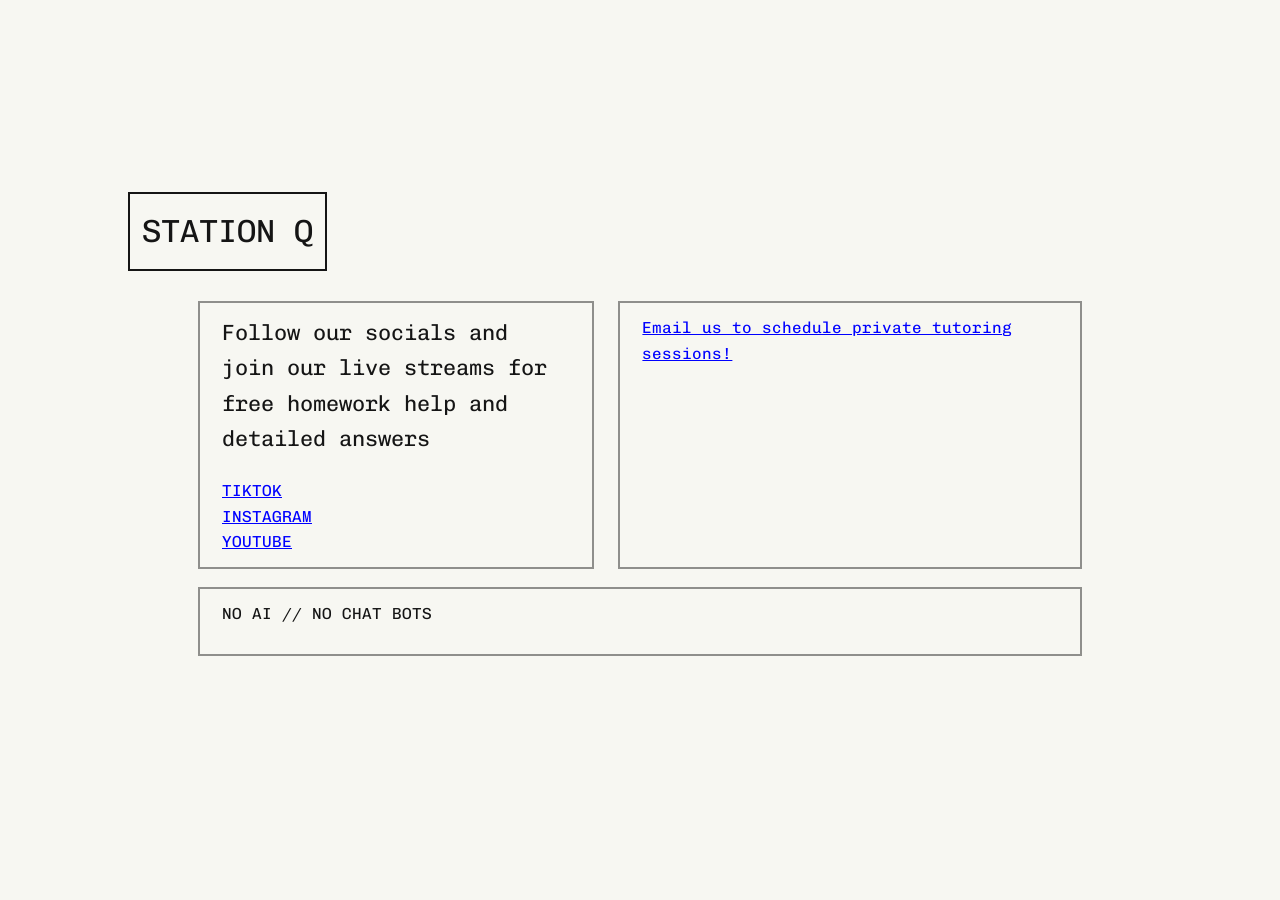
==== index.html @ 9c4bce29 "updated with socials links and email link to admin email!!!" ====
<!DOCTYPE html>
<html>

<head>

    <!-- ======================== MONO FONTS ========================
            CHIVO MONO 
            DM MONO 
            JET BRAINS MONO 
============================================================-->

    <link rel="preconnect" href="https://fonts.googleapis.com">
    <link rel="preconnect" href="https://fonts.gstatic.com" crossorigin>
    <link
        href="https://fonts.googleapis.com/css2?family=Chivo+Mono:ital,wght@0,100..900;1,100..900&family=DM+Mono:ital,wght@0,300;0,400;0,500;1,300;1,400;1,500&family=JetBrains+Mono:ital,wght@0,100..800;1,100..800&display=swap"
        rel="stylesheet">

    <link rel="stylesheet" href="home.css">

    <title>Station Q</title>
</head>

<body>

    <header class="site-header">
        <div class="header-inner">

            <a class="site-name" href="index.html">
                STATION Q
            </a>

            <!-- <p class="eyebrow">Independent Tutoring</p> -->

        </div>
    </header>



    <!--     <header class="site-header">
        <div class="header-inner">

            <a class="site-name" href="index.html">
                <em>Station</em> (noun)
            </a>

        <p class="eyebrow">
            a place that is established to deliver a community service
        </p>

        </div>
    </header>

    <header class="site-header">
        <div class="header-inner">

            <a class="site-name" href="index.html">
                Q or <em>question</em> (noun)
            </a>

        <p class="eyebrow">
            a sentence, phrase, or gesture that asks for information, a reply, or a response
        </p>

        </div>
    </header> -->

    <main>
        <div class="theentrance">
            <div class="doubledoors">
                <div class="door socialslink">

                    <p class="hero-text">
                        Follow our socials and join our live streams for free homework help and detailed answers
                    </p>
                    <div class="knobs">
                        <div class="knob">
                            <a href="https://tiktok.com/@thestation_q" target="_blank" rel="noopener noreferrer">TIKTOK
                            </a>
                        </div>
                        <div>
                            <a href="https://www.instagram.com/thestation_q?srtk=dzAxcmJuenQ0dHU4&utm_source=qr"
                                target="_blank" rel="noopener noreferrer">INSTAGRAM
                            </a>
                        </div>
                        <div>
                            <a href="https://youtube.com/@thestation-q?si=sesm2H39GRE894oc" target="_blank"
                                rel="noopener noreferrer">YOUTUBE
                            </a>
                        </div>
                    </div>
                </div>

                <div class=" door sessioncontact">
                    <div class="knobs">
                        <div class="knob">
                            <a href="mailto:admin@station-q.com.com">Email us to schedule private tutoring sessions!</a>
                        </div>
                    </div>
                </div>
            </div>
            <div class="door nochatbots">
                <p class="</div>hero-text">
                    NO AI // NO CHAT BOTS
                </p>
            </div>
        </div>
        <!--         <section class="hero">
            <div class="page-width">


                <p class="hero-text">
2 tutors to the <em>res-Q</em> or <em>rescue</em>
                </p>

                <div class="hero-links">
                    <a class="button" href="tutoring.html">
                        Tutoring Information
                    </a>

                    <a class="text-link" href="questions.html">
                        Ask a Question →
                    </a>
                </div>

            </div>
        </section>

            <nav class="site-nav">
                <a href="index.html">Home</a>
                <a href="about.html">About</a>
                <a href="tutoring.html">Tutoring</a>
                <a href="questions.html">Questions</a>
                <a href="contact.html">Contact</a>
            </nav>

        <section class="intro">
            <div class="page-width">

                <h2>How I can help</h2>

                <div class="card-grid">

                    <article class="card">
                        <span class="card-number">01</span>
                        <h3>Private Tutoring</h3>
                        <p>
                            One-on-one sessions focused on the individual
                            student's questions, coursework, and learning needs.
                        </p>
                    </article>

                    <article class="card">
                        <span class="card-number">02</span>
                        <h3>Study Sessions</h3>
                        <p>
                            A comfortable place for students to work through
                            homework, classwork, and independent study.
                        </p>
                    </article>

                    <article class="card">
                        <span class="card-number">03</span>
                        <h3>Ask a Question</h3>
                        <p>
                            Submit a question and receive a detailed explanation
                            through text, audio, video, or another useful format.
                        </p>
                    </article>

                </div>

            </div>
        </section>


        <section class="color-section">
            <div class="page-width">

                <h2>Learning doesn't have to feel intimidating.</h2>

                <p>
                    The goal is to give students somewhere they can ask
                    questions, work through difficult material, and get
                    explanations that actually make sense to them.
                </p>

            </div>
        </section>


        <section class="contact-section">
            <div class="page-width">

                <p class="eyebrow">Have a question?</p>

                <h2>Get in touch.</h2>

                <p>
                    Interested in tutoring, study sessions, or submitting
                    a question?
                </p>

                <a class="button" href="contact.html">Contact Me</a>

            </div>
        </section> -->

    </main>


    <!--     <footer class="site-footer">
        <div class="page-width footer-inner">

            <p>© 2026 Your Tutoring Service</p>

            <nav>
                <a href="about.html">About</a>
                <a href="contact.html">Contact</a>
            </nav>

        </div>
    </footer> -->

</body>

</html>
---- home.css ----
/* -------------------------
   COLORS
------------------------- */

:root {
    --blue: #184eff;
    --orange: #ff0000;
    --yellow: #ffd400;

    --black: #151515;
    --white: #ffffff;
    --off-white: #f7f7f2;
    --gray: #666666;

    --border: #d8d8d2;

    --dark-green: #0A432F;
    --med-green: #229149;
    --light-green: #53C659;
    --pale-green: #B3D7A7;
    --dark-plum: #430A1E;
    --med-pink: #91226A;
    --light-pink: #C653C0;
    --pale-pink: #CBA7D7;
    --muddy-green: #3B430A;
    --muddy-ochre: #917E22;
    --peach: #C69053;
    --pale-peach: #D7B2A7;


}


/* -------------------------
   RESET
------------------------- */

* {
    box-sizing: border-box;
}

html {
    scroll-behavior: smooth;
}

body {
    margin: 0;

    font-family: "Chivo Mono";

    color: var(--black);
    background: var(--off-white);

    line-height: 1.6;
}

a {
    color: inherit;
    text-decoration: none;
}

p {
    margin-top: 0;
}

h1,
h2,
h3 {
    line-height: 1.1;
}


/* -------------------------
   GENERAL LAYOUT
------------------------- */

.page-width {
    width: min(1100px, 90%);
    margin: 0 auto;
}


/* -------------------------
   HEADER
------------------------- */

.site-header {
    background: var(--off-white);
    border: 2px solid var(--black);
    margin-top: 12em;
    margin-left: 8em;
    width: max-content;
    padding: 12px;
}

.header-inner {
    /* width: min(1100px, 90%); */
    margin: 0 auto;

    min-height: 40px;

    align-items: center;
    justify-content: space-between;

    gap: 30px;
}

.header-inner .eyebrow {
    margin-top: 12px;
    margin-bottom: 12px;
}

.site-name {
    font-size: 32px;
}

.site-nav {
    /* width: min(1100px, 90%); */
    margin: 0 auto;

    min-height: 80px;

    display: flex;
    align-items: center;
    justify-content: space-between;
    gap: 25px;
}

.site-nav a {
    border-bottom: 2px solid transparent;
}

.site-nav a:hover {
    border-color: var(--blue);
}


/* -------------------------
   HERO
------------------------- */

.theentrance {
    width: fit-content;
    padding: 18px;
    margin: 12px 180px;
    display: flex;
    flex-direction: column;
    gap: 18px;
}

.doubledoors {
    display: flex;
    gap: 24px;
}

.door {
    border: 2px solid rgba(0, 0, 0, 0.425);
    padding: 12px 22px;
}

.socialslink {
    width: 50%;
}

.knobs {
    display: flex;
    flex-direction: column;
}

.knobs a {
    text-decoration: underline;
    color: blue;
}

.hero {
    padding: 100px 0 120px;
}

.eyebrow {
    color: #000000;

    font-size: 18px;

    letter-spacing: 0.12em;
    text-transform: uppercase;

    margin-bottom: 20px;
}

.hero h1 {
    max-width: 850px;

    margin: 0 0 30px;

    font-size: clamp(3rem, 8vw, 6.5rem);
    font-weight: 700;

    letter-spacing: -0.05em;
}

.hero-text {
    font-size: 22px;
}

.hero-links {
    display: flex;
    align-items: center;
    flex-wrap: wrap;

    gap: 25px;

    margin-top: 40px;
}


/* -------------------------
   BUTTONS
------------------------- */

.button {
    display: inline-block;

    padding: 12px 20px;

    background: var(--blue);
    color: var(--white);

    border: 2px solid var(--blue);

    font-weight: 600;
}

.button:hover {
    background: var(--black);
    border-color: var(--black);
}

.text-link {
    font-weight: 600;
}

.text-link:hover {
    color: var(--blue);
}


/* -------------------------
   INTRO / SERVICES
------------------------- */

.intro {
    padding: 80px 0;

    border-top: 2px solid var(--black);
}

.intro h2,
.contact-section h2 {
    font-size: clamp(2rem, 5vw, 3.5rem);

    margin: 0 0 45px;
}

.card-grid {
    display: grid;

    grid-template-columns:
        repeat(3, 1fr);

    gap: 20px;
}

.card {
    min-height: 280px;

    padding: 25px;

    background: var(--white);

    border: 2px solid var(--black);
}

.card-number {
    display: block;

    color: var(--orange);

    font-size: 0.8rem;
    font-weight: 700;

    margin-bottom: 60px;
}

.card h3 {
    font-size: 1.5rem;
    margin-bottom: 15px;
}

.card p {
    color: var(--gray);
}


/* -------------------------
   COLOR SECTION
------------------------- */

.color-section {
    padding: 100px 0;

    background: var(--yellow);
    color: var(--black);

    border-top: 2px solid var(--black);
    border-bottom: 2px solid var(--black);
}

.color-section h2 {
    max-width: 750px;

    margin: 0 0 25px;

    font-size: clamp(2.5rem, 6vw, 5rem);
}

.color-section p {
    max-width: 650px;

    font-size: 1.15rem;
}


/* -------------------------
   CONTACT
------------------------- */

.contact-section {
    padding: 100px 0;
}

.contact-section p:not(.eyebrow) {
    max-width: 550px;
    color: var(--gray);

    margin-bottom: 30px;
}


/* -------------------------
   FOOTER
------------------------- */

.site-footer {
    padding: 35px 0;

    background: var(--black);
    color: var(--white);
}

.footer-inner {
    display: flex;
    align-items: center;
    justify-content: space-between;

    gap: 20px;
}

.footer-inner p {
    margin: 0;
}

.footer-inner nav {
    display: flex;
    gap: 20px;
}

.footer-inner a:hover {
    color: var(--yellow);
}


/* -------------------------
   MOBILE
------------------------- */

@media (max-width: 750px) {

    .header-inner {
        padding: 20px 0;

        align-items: flex-start;
        flex-direction: column;
    }

    .site-nav {
        flex-wrap: wrap;
        gap: 10px 20px;
    }

    .hero {
        padding: 70px 0;
    }

    .card-grid {
        grid-template-columns: 1fr;
    }

    .card {
        min-height: auto;
    }

    .card-number {
        margin-bottom: 35px;
    }

    .footer-inner {
        align-items: flex-start;
        flex-direction: column;
    }

}
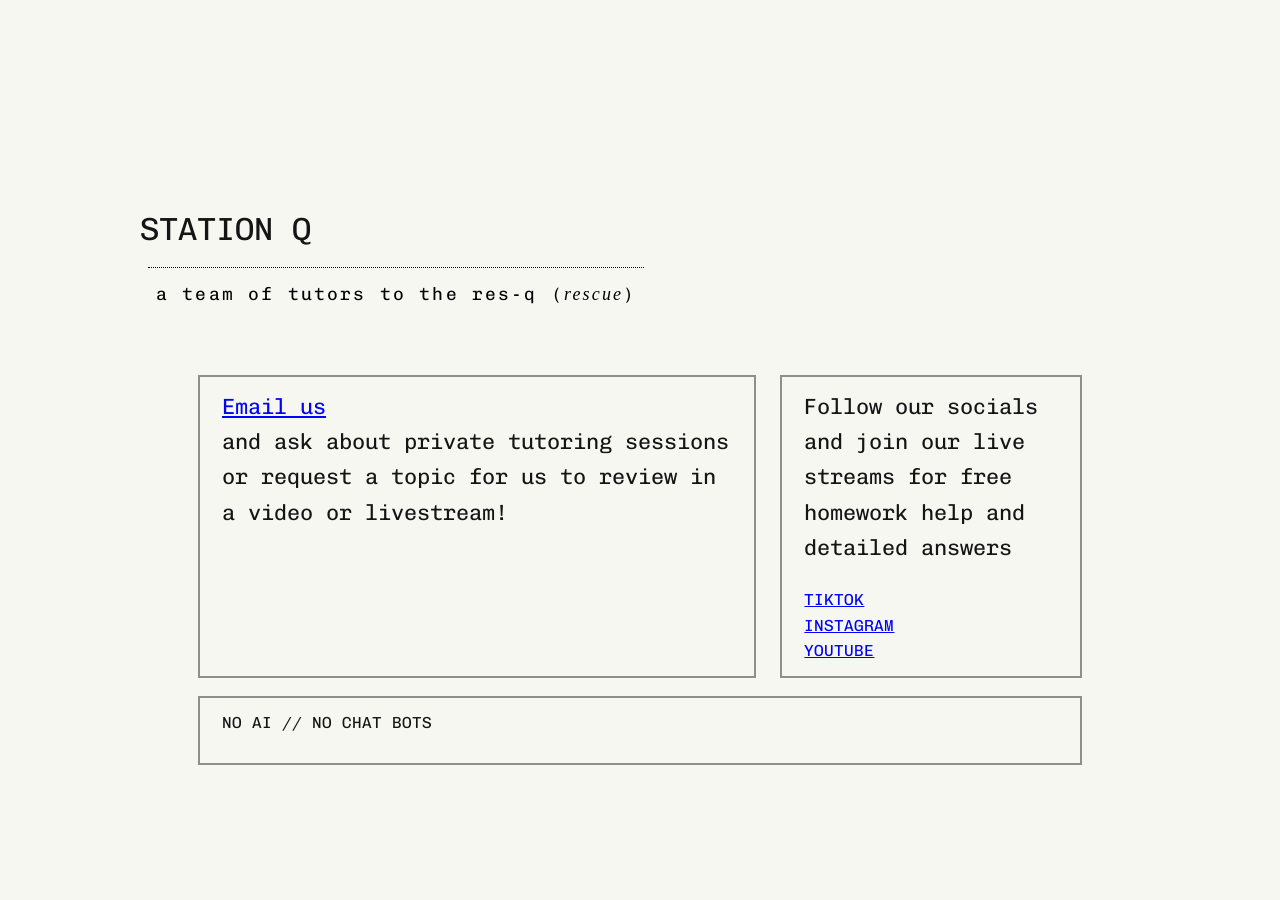
==== commit 079e6fdb: "updated styling and format stuff! and added two tutors to the resq line hehehehe" ====
--- a/index.html
+++ b/index.html
@@ -28,10 +28,8 @@
             <a class="site-name" href="index.html">
                 STATION Q
             </a>
-
-            <!-- <p class="eyebrow">Independent Tutoring</p> -->
-
-        </div>
+        </div>
+        <p class="eyebrow">a team of tutors to the res-q (<em>rescue</em>)</p>
     </header>
 
 
@@ -67,6 +65,20 @@
     <main>
         <div class="theentrance">
             <div class="doubledoors">
+                <div class=" door sessioncontact">
+                    <div class="knobs">
+                        
+                        <div class="knob">
+                            <p class="hero-text">
+                            <a href="mailto:admin@station-q.com.com">Email us</a>
+                            <br>
+                            and ask about private tutoring sessions
+                            <br>
+                            or request a topic for us to review in a video or livestream!
+                            </p>
+                        </div>
+                    </div>
+                </div>
                 <div class="door socialslink">
 
                     <p class="hero-text">
@@ -90,13 +102,7 @@
                     </div>
                 </div>
 
-                <div class=" door sessioncontact">
-                    <div class="knobs">
-                        <div class="knob">
-                            <a href="mailto:admin@station-q.com.com">Email us to schedule private tutoring sessions!</a>
-                        </div>
-                    </div>
-                </div>
+
             </div>
             <div class="door nochatbots">
                 <p class="</div>hero-text">
--- a/home.css
+++ b/home.css
@@ -86,7 +86,7 @@
 
 .site-header {
     background: var(--off-white);
-    border: 2px solid var(--black);
+    /* border: 2px solid var(--black); */
     margin-top: 12em;
     margin-left: 8em;
     width: max-content;
@@ -178,13 +178,13 @@
 
 .eyebrow {
     color: #000000;
-
+    border-top: dotted 1.5px #000000;
     font-size: 18px;
 
     letter-spacing: 0.12em;
-    text-transform: uppercase;
-
-    margin-bottom: 20px;
+
+    margin: 12px 8px;
+    padding: 12px 8px;
 }
 
 .hero h1 {
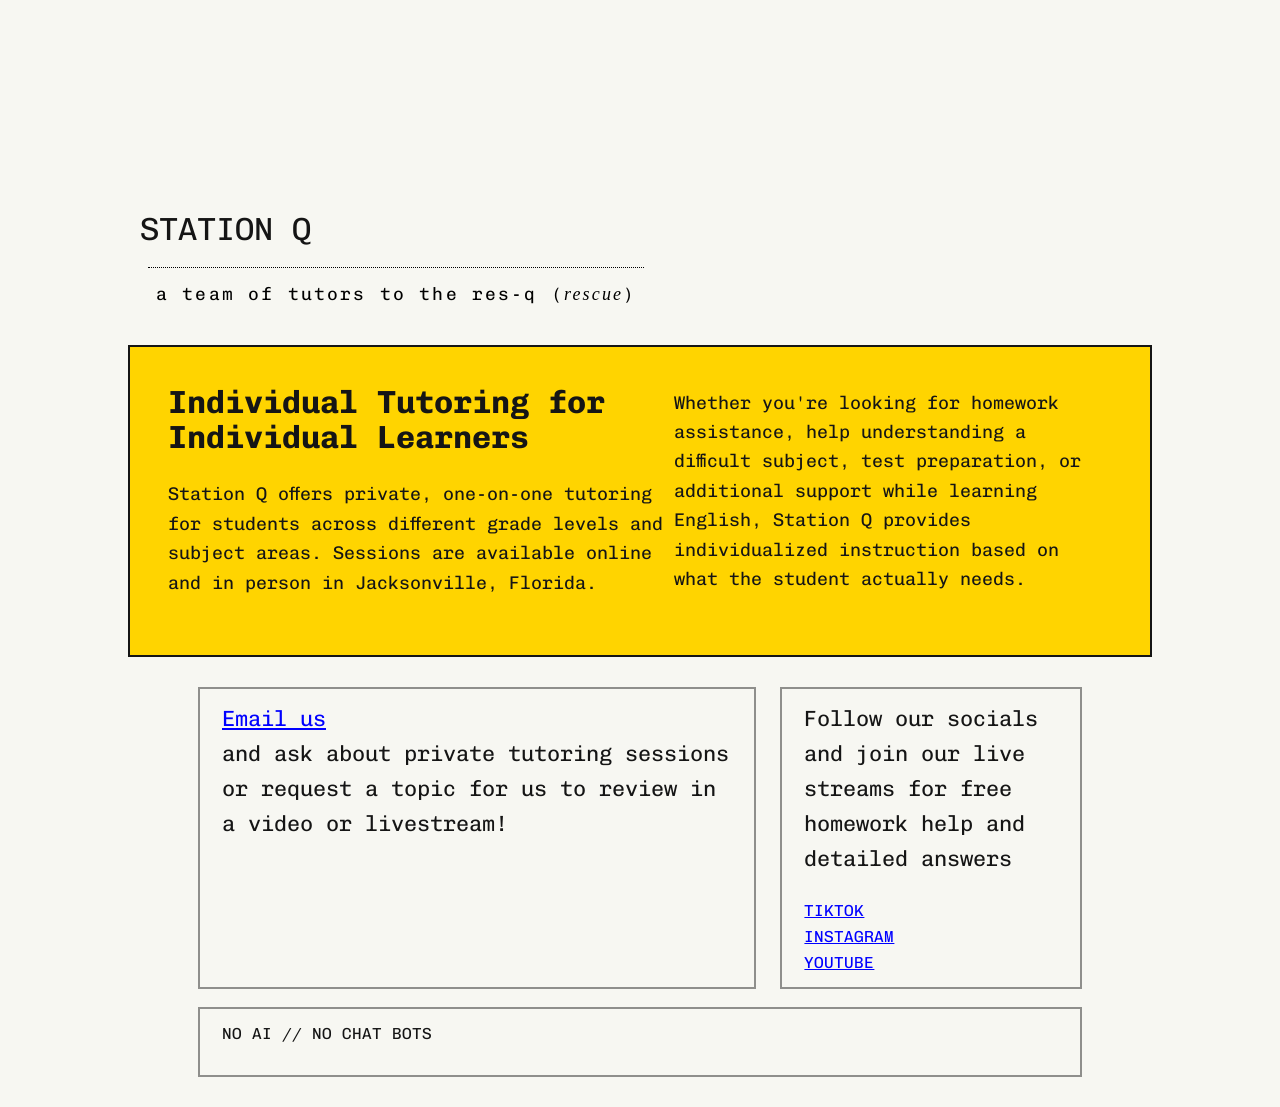
==== commit 292d8571: "added a bit more contextual info blurbs for now..." ====
--- a/index.html
+++ b/index.html
@@ -34,33 +34,27 @@
 
 
 
-    <!--     <header class="site-header">
-        <div class="header-inner">
-
-            <a class="site-name" href="index.html">
-                <em>Station</em> (noun)
-            </a>
-
-        <p class="eyebrow">
-            a place that is established to deliver a community service
-        </p>
-
-        </div>
-    </header>
-
-    <header class="site-header">
-        <div class="header-inner">
-
-            <a class="site-name" href="index.html">
-                Q or <em>question</em> (noun)
-            </a>
-
-        <p class="eyebrow">
-            a sentence, phrase, or gesture that asks for information, a reply, or a response
-        </p>
-
-        </div>
-    </header> -->
+<section class="color-section">
+    <div class="left">
+    <h2>Individual Tutoring for Individual Learners</h2>
+
+    <p>
+        Station Q offers private, one-on-one tutoring for students
+        across different grade levels and subject areas.
+        Sessions are available online and in person in Jacksonville,
+        Florida.
+    </p>
+</div>
+<div class="right">
+    <p>
+        Whether you're looking for homework assistance, help
+        understanding a difficult subject, test preparation,
+        or additional support while learning English,
+        Station Q provides individualized instruction based
+        on what the student actually needs.
+    </p>
+</div>  
+</section>
 
     <main>
         <div class="theentrance">
@@ -70,7 +64,7 @@
                         
                         <div class="knob">
                             <p class="hero-text">
-                            <a href="mailto:admin@station-q.com.com">Email us</a>
+                            <a href="mailto:admin@station-q.com">Email us</a>
                             <br>
                             and ask about private tutoring sessions
                             <br>
@@ -179,19 +173,8 @@
         </section>
 
 
-        <section class="color-section">
-            <div class="page-width">
-
-                <h2>Learning doesn't have to feel intimidating.</h2>
-
-                <p>
-                    The goal is to give students somewhere they can ask
-                    questions, work through difficult material, and get
-                    explanations that actually make sense to them.
-                </p>
-
-            </div>
-        </section>
+        
+
 
 
         <section class="contact-section">
--- a/home.css
+++ b/home.css
@@ -306,13 +306,19 @@
 ------------------------- */
 
 .color-section {
-    padding: 100px 0;
+    padding: 38px;
+    max-width: 80%;
+    margin:auto;
+    display: flex;
 
     background: var(--yellow);
     color: var(--black);
 
-    border-top: 2px solid var(--black);
-    border-bottom: 2px solid var(--black);
+    border: 2px solid var(--black);
+}
+
+.color-section .right {
+    margin:auto;
 }
 
 .color-section h2 {
@@ -320,7 +326,7 @@
 
     margin: 0 0 25px;
 
-    font-size: clamp(2.5rem, 6vw, 5rem);
+    font-size: 32px;
 }
 
 .color-section p {
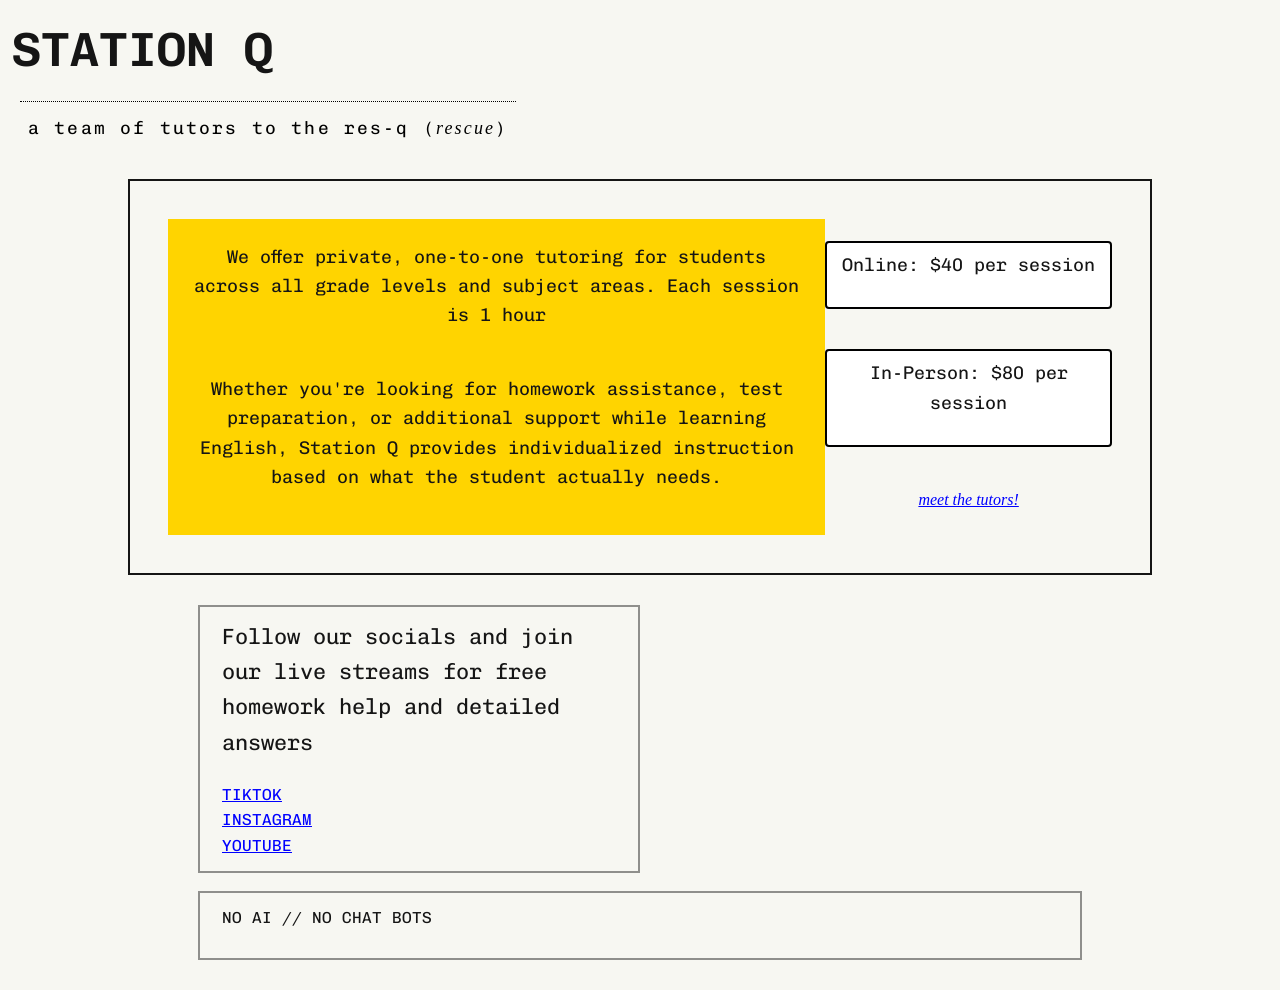
==== commit 2ab0cccc: "Added a meet the tutors page and linked it to the main page also updated main page with prices  adde" ====
--- a/index.html
+++ b/index.html
@@ -36,30 +36,37 @@
 
 <section class="color-section">
     <div class="left">
-    <h2>Individual Tutoring for Individual Learners</h2>
-
     <p>
-        Station Q offers private, one-on-one tutoring for students
-        across different grade levels and subject areas.
-        Sessions are available online and in person in Jacksonville,
-        Florida.
-    </p>
-</div>
-<div class="right">
+        We offer private, one-to-one tutoring for students
+        across all grade levels and subject areas.
+        Each session is 1 hour</p>
+        <br>
     <p>
-        Whether you're looking for homework assistance, help
-        understanding a difficult subject, test preparation,
+        Whether you're looking for homework assistance, test preparation,
         or additional support while learning English,
         Station Q provides individualized instruction based
         on what the student actually needs.
     </p>
+
+    
+</div>
+<div class="right">
+    <div class="online-tutoring price">
+        <p>Online: $40 per session</p>
+    </div>
+    <div class="in-person-tutoring price">
+        <p>In-Person: $80 per session</p>
+    </div>
+    <div class="meet-the-tutors-link">
+        <a href="/meet-the-tutors.html" target="_blank"><em>meet the tutors!</em></a>
+    </div>
 </div>  
 </section>
 
     <main>
         <div class="theentrance">
             <div class="doubledoors">
-                <div class=" door sessioncontact">
+<!--                 <div class=" door sessioncontact">
                     <div class="knobs">
                         
                         <div class="knob">
@@ -72,7 +79,7 @@
                             </p>
                         </div>
                     </div>
-                </div>
+                </div> -->
                 <div class="door socialslink">
 
                     <p class="hero-text">
--- a/home.css
+++ b/home.css
@@ -87,8 +87,6 @@
 .site-header {
     background: var(--off-white);
     /* border: 2px solid var(--black); */
-    margin-top: 12em;
-    margin-left: 8em;
     width: max-content;
     padding: 12px;
 }
@@ -111,7 +109,8 @@
 }
 
 .site-name {
-    font-size: 32px;
+    font-size: 48px;
+    font-weight: 600;
 }
 
 .site-nav {
@@ -310,15 +309,25 @@
     max-width: 80%;
     margin:auto;
     display: flex;
-
+    text-align: center;
+
+    color: var(--black);
+
+    border: 2px solid var(--black);
+}
+
+
+
+.color-section .left {
     background: var(--yellow);
-    color: var(--black);
-
-    border: 2px solid var(--black);
+    padding: 24px;
 }
 
 .color-section .right {
     margin:auto;
+    display: grid;
+    align-items: center;
+    gap: 40px;
 }
 
 .color-section h2 {
@@ -333,6 +342,24 @@
     max-width: 650px;
 
     font-size: 1.15rem;
+}
+
+.color-section a {
+    border-bottom: 2px solid transparent;
+    text-decoration: underline;
+    color: blue;
+}
+
+.color-section a:hover {
+    border-color: var(--blue);
+}
+
+.price {
+    background: white;
+    border: solid 2px #000000;
+    padding: 8px;
+    border-radius: 4px;
+
 }
 
 
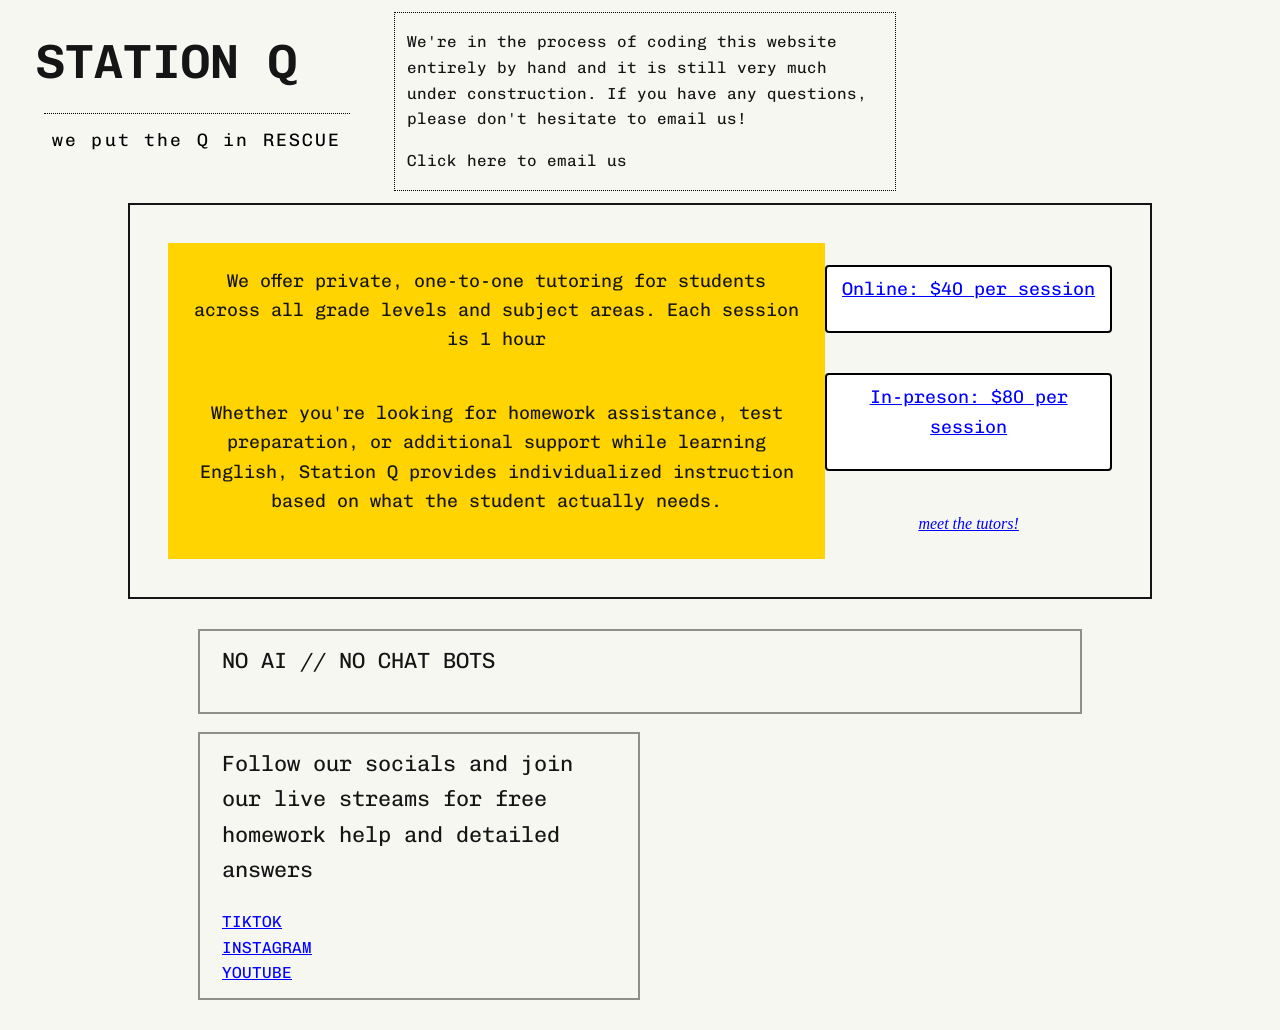
==== commit b76adfa0: "made the price buttons links to open up an email to admin email added more to my (caitlynn) bio  add" ====
--- a/index.html
+++ b/index.html
@@ -28,45 +28,64 @@
             <a class="site-name" href="index.html">
                 STATION Q
             </a>
-        </div>
-        <p class="eyebrow">a team of tutors to the res-q (<em>rescue</em>)</p>
+        <p class="eyebrow">we put the Q in RESCUE</p>
+        </div>
+        <div class="header-disclaim">
+            <p class="disclaim">We're in the process of coding this website entirely by hand and it is still
+                very much under construction. If you have any questions, please don't hesitate to email us!
+            </p>
+            <a href="mailto:admin@station-q.com">Click here to email us</a>
+        </div>
     </header>
 
 
 
-<section class="color-section">
-    <div class="left">
-    <p>
-        We offer private, one-to-one tutoring for students
-        across all grade levels and subject areas.
-        Each session is 1 hour</p>
-        <br>
-    <p>
-        Whether you're looking for homework assistance, test preparation,
-        or additional support while learning English,
-        Station Q provides individualized instruction based
-        on what the student actually needs.
-    </p>
-
-    
-</div>
-<div class="right">
-    <div class="online-tutoring price">
-        <p>Online: $40 per session</p>
-    </div>
-    <div class="in-person-tutoring price">
-        <p>In-Person: $80 per session</p>
-    </div>
-    <div class="meet-the-tutors-link">
-        <a href="/meet-the-tutors.html" target="_blank"><em>meet the tutors!</em></a>
-    </div>
-</div>  
-</section>
+    <section class="color-section">
+        <div class="left">
+            <p>
+                We offer private, one-to-one tutoring for students
+                across all grade levels and subject areas.
+                Each session is 1 hour</p>
+            <br>
+            <p>
+                Whether you're looking for homework assistance, test preparation,
+                or additional support while learning English,
+                Station Q provides individualized instruction based
+                on what the student actually needs.
+            </p>
+
+
+        </div>
+        <div class="right">
+            <div class="online-tutoring price">
+                <a href="mailto:admin@station-q.com" target="_blank">
+                    <p>Online: $40 per session</p>
+                </a>
+            </div>
+            <div class="in-person-tutoring price">
+                <a href="mailto:admin@station-q.com" target="_blank">
+                    <p>In-preson: $80 per session</p>
+                </a>
+            </div>
+            <div class="meet-the-tutors-link">
+                <a href="/meet-the-tutors.html" target="_blank"><em>meet the tutors!</em></a>
+            </div>
+        </div>
+
+    </section>
+
 
     <main>
+
+
         <div class="theentrance">
+            <div class="door nochatbots">
+                <p class="hero-text">
+                    NO AI // NO CHAT BOTS
+                </p>
+            </div>
             <div class="doubledoors">
-<!--                 <div class=" door sessioncontact">
+                <!--                 <div class=" door sessioncontact">
                     <div class="knobs">
                         
                         <div class="knob">
@@ -105,11 +124,7 @@
 
 
             </div>
-            <div class="door nochatbots">
-                <p class="</div>hero-text">
-                    NO AI // NO CHAT BOTS
-                </p>
-            </div>
+
         </div>
         <!--         <section class="hero">
             <div class="page-width">
--- a/home.css
+++ b/home.css
@@ -86,14 +86,23 @@
 
 .site-header {
     background: var(--off-white);
-    /* border: 2px solid var(--black); */
-    width: max-content;
+    display: flex;
+    gap: 12px;
     padding: 12px;
+}
+
+.header-disclaim {
+    max-width: 40%;
+    border: dotted 1px #000000;
+    padding: 12px;
+    display: flex;
+    flex-direction: column;
+    justify-content: center;
 }
 
 .header-inner {
     /* width: min(1100px, 90%); */
-    margin: 0 auto;
+    margin: 12px 24px;
 
     min-height: 40px;
 
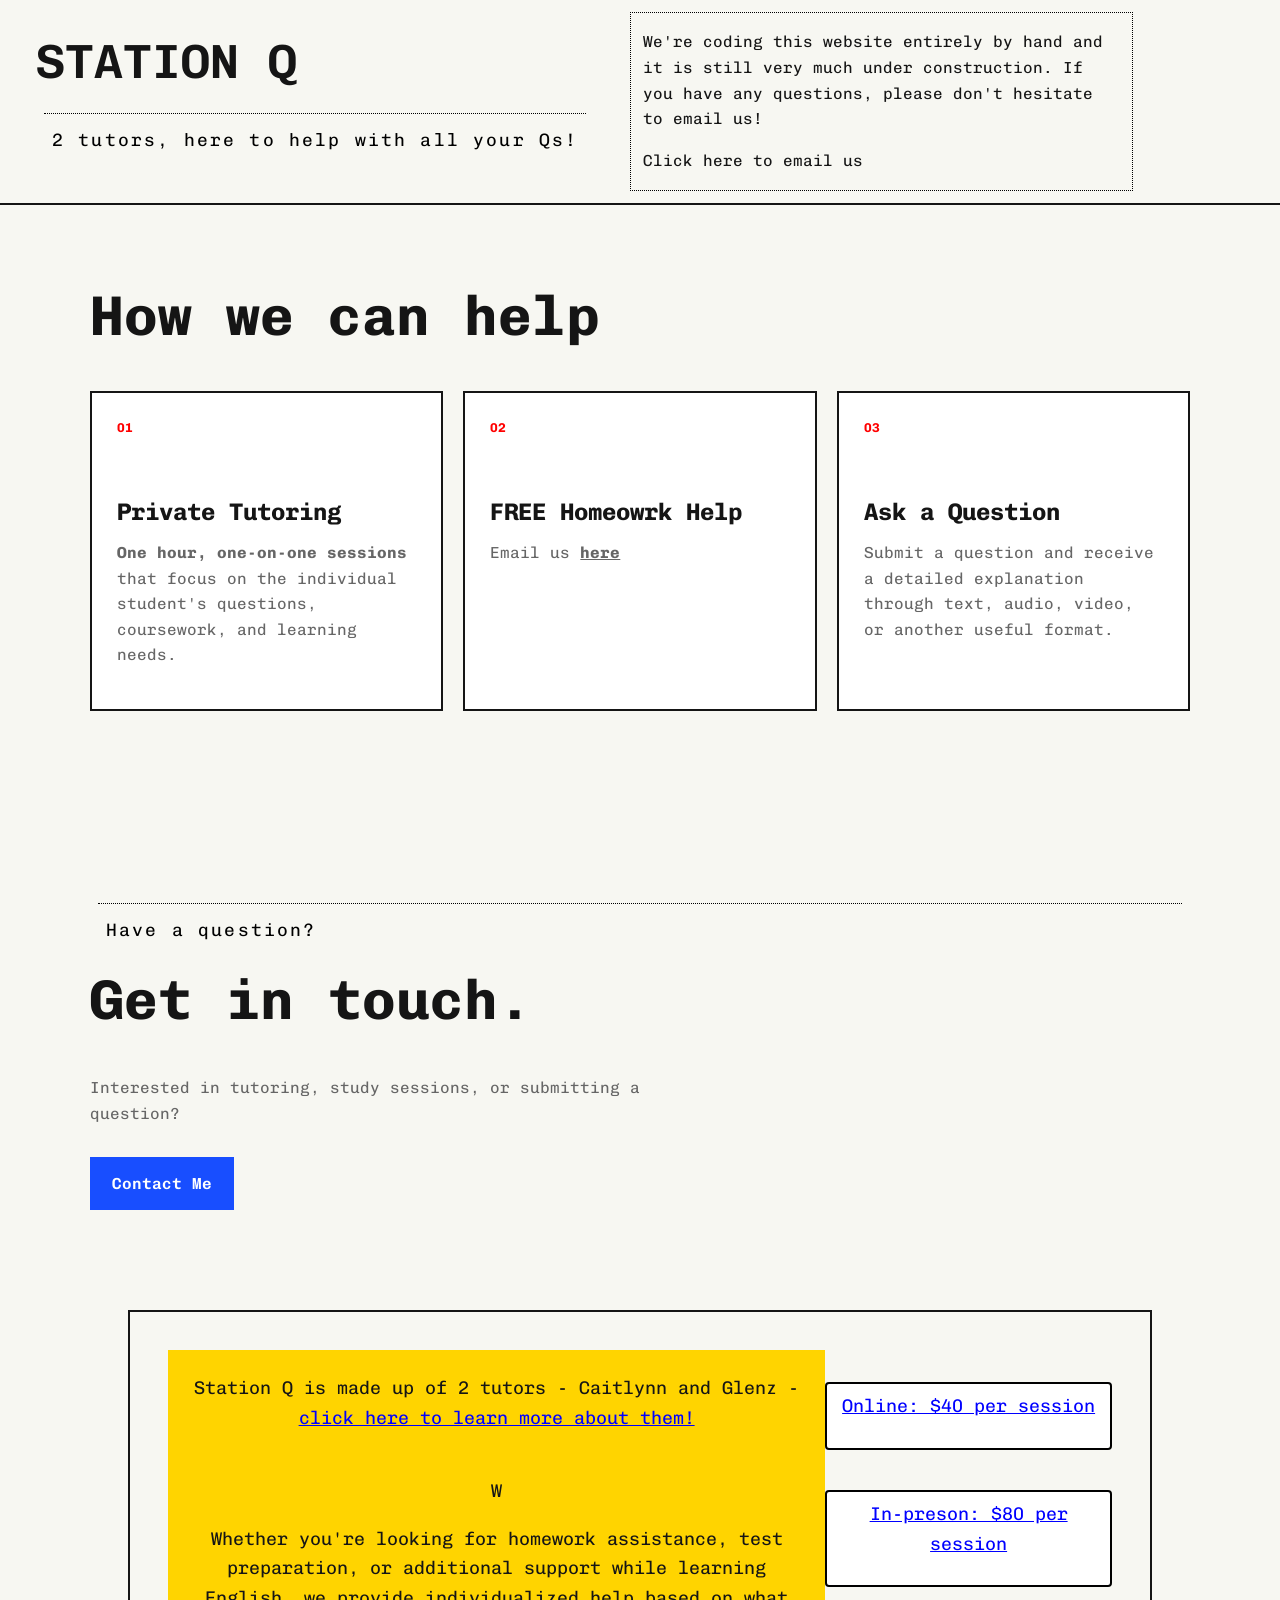
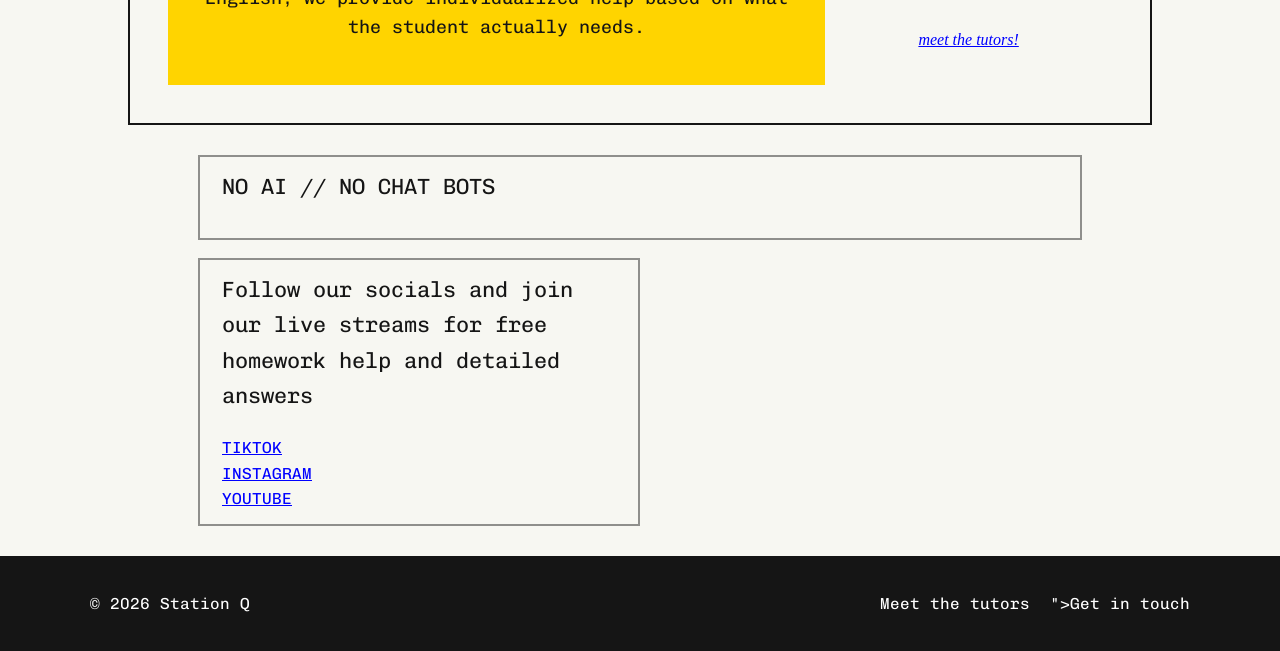
==== commit bb92a730: "big update" ====
--- a/index.html
+++ b/index.html
@@ -28,29 +28,91 @@
             <a class="site-name" href="index.html">
                 STATION Q
             </a>
-        <p class="eyebrow">we put the Q in RESCUE</p>
+        <p class="eyebrow">2 tutors, here to help with all your Qs!
+        </p>
         </div>
         <div class="header-disclaim">
-            <p class="disclaim">We're in the process of coding this website entirely by hand and it is still
+            <p class="disclaim">We're coding this website entirely by hand and it is still
                 very much under construction. If you have any questions, please don't hesitate to email us!
             </p>
             <a href="mailto:admin@station-q.com">Click here to email us</a>
         </div>
     </header>
 
-
+        <section class="intro">
+            <div class="page-width">
+
+                <h2>How we can help</h2>
+
+                <div class="card-grid">
+
+                    <article class="card">
+                        <span class="card-number">01</span>
+                        <h3>Private Tutoring</h3>
+                        <p>
+                            <strong>One hour, one-on-one sessions</strong> that focus on the individual
+                            student's questions, coursework, and learning needs.
+                        </p>
+                    </article>
+
+                    <article class="card">
+                        <span class="card-number">02</span>
+                        <h3>FREE Homeowrk Help</h3>
+                        <p>
+                            <a href="mailto:admin@station-q.com">Email us <u><strong>here</strong></u></a>
+                        </p>
+                    </article>
+
+                    <article class="card">
+                        <span class="card-number">03</span>
+                        <h3>Ask a Question</h3>
+                        <p>
+                            Submit a question and receive a detailed explanation
+                            through text, audio, video, or another useful format.
+                        </p>
+                    </article>
+
+                </div>
+
+            </div>
+        </section>
+
+
+        
+
+
+
+        <section class="contact-section">
+            <div class="page-width">
+
+                <p class="eyebrow">Have a question?</p>
+
+                <h2>Get in touch.</h2>
+
+                <p>
+                    Interested in tutoring, study sessions, or submitting
+                    a question?
+                </p>
+
+                <a class="button" href="contact.html">Contact Me</a>
+
+            </div>
+        </section>
 
     <section class="color-section">
         <div class="left">
             <p>
-                We offer private, one-to-one tutoring for students
-                across all grade levels and subject areas.
-                Each session is 1 hour</p>
+
+            Station Q is made up of 2 tutors - Caitlynn and Glenz - <a href="/meet-the-tutors.html" target="_blank">click here to learn more about them!</a>
+            </p>
             <br>
+            <p>
+            W
+            </p>
             <p>
                 Whether you're looking for homework assistance, test preparation,
                 or additional support while learning English,
-                Station Q provides individualized instruction based
+                we provide individualized help based
                 on what the student actually needs.
             </p>
 
@@ -71,13 +133,8 @@
                 <a href="/meet-the-tutors.html" target="_blank"><em>meet the tutors!</em></a>
             </div>
         </div>
-
     </section>
-
-
     <main>
-
-
         <div class="theentrance">
             <div class="door nochatbots">
                 <p class="hero-text">
@@ -100,7 +157,6 @@
                     </div>
                 </div> -->
                 <div class="door socialslink">
-
                     <p class="hero-text">
                         Follow our socials and join our live streams for free homework help and detailed answers
                     </p>
@@ -121,29 +177,21 @@
                         </div>
                     </div>
                 </div>
-
-
-            </div>
-
+            </div>
         </div>
         <!--         <section class="hero">
             <div class="page-width">
-
-
                 <p class="hero-text">
 2 tutors to the <em>res-Q</em> or <em>rescue</em>
                 </p>
-
                 <div class="hero-links">
                     <a class="button" href="tutoring.html">
                         Tutoring Information
                     </a>
-
                     <a class="text-link" href="questions.html">
                         Ask a Question →
                     </a>
                 </div>
-
             </div>
         </section>
 
@@ -154,83 +202,25 @@
                 <a href="questions.html">Questions</a>
                 <a href="contact.html">Contact</a>
             </nav>
-
-        <section class="intro">
-            <div class="page-width">
-
-                <h2>How I can help</h2>
-
-                <div class="card-grid">
-
-                    <article class="card">
-                        <span class="card-number">01</span>
-                        <h3>Private Tutoring</h3>
-                        <p>
-                            One-on-one sessions focused on the individual
-                            student's questions, coursework, and learning needs.
-                        </p>
-                    </article>
-
-                    <article class="card">
-                        <span class="card-number">02</span>
-                        <h3>Study Sessions</h3>
-                        <p>
-                            A comfortable place for students to work through
-                            homework, classwork, and independent study.
-                        </p>
-                    </article>
-
-                    <article class="card">
-                        <span class="card-number">03</span>
-                        <h3>Ask a Question</h3>
-                        <p>
-                            Submit a question and receive a detailed explanation
-                            through text, audio, video, or another useful format.
-                        </p>
-                    </article>
-
-                </div>
-
-            </div>
-        </section>
-
-
-        
-
-
-
-        <section class="contact-section">
-            <div class="page-width">
-
-                <p class="eyebrow">Have a question?</p>
-
-                <h2>Get in touch.</h2>
-
-                <p>
-                    Interested in tutoring, study sessions, or submitting
-                    a question?
-                </p>
-
-                <a class="button" href="contact.html">Contact Me</a>
-
-            </div>
-        </section> -->
+        -->
+
+
 
     </main>
 
 
-    <!--     <footer class="site-footer">
+   <footer class="site-footer">
         <div class="page-width footer-inner">
 
-            <p>© 2026 Your Tutoring Service</p>
+            <p>© 2026 Station Q</p>
 
             <nav>
-                <a href="about.html">About</a>
-                <a href="contact.html">Contact</a>
+                <a href="meet-the-tutors.html">Meet the tutors</a>
+                <a href="mailto:admin@station-q.com">">Get in touch</a>
             </nav>
 
         </div>
-    </footer> -->
+    </footer>
 
 </body>
 
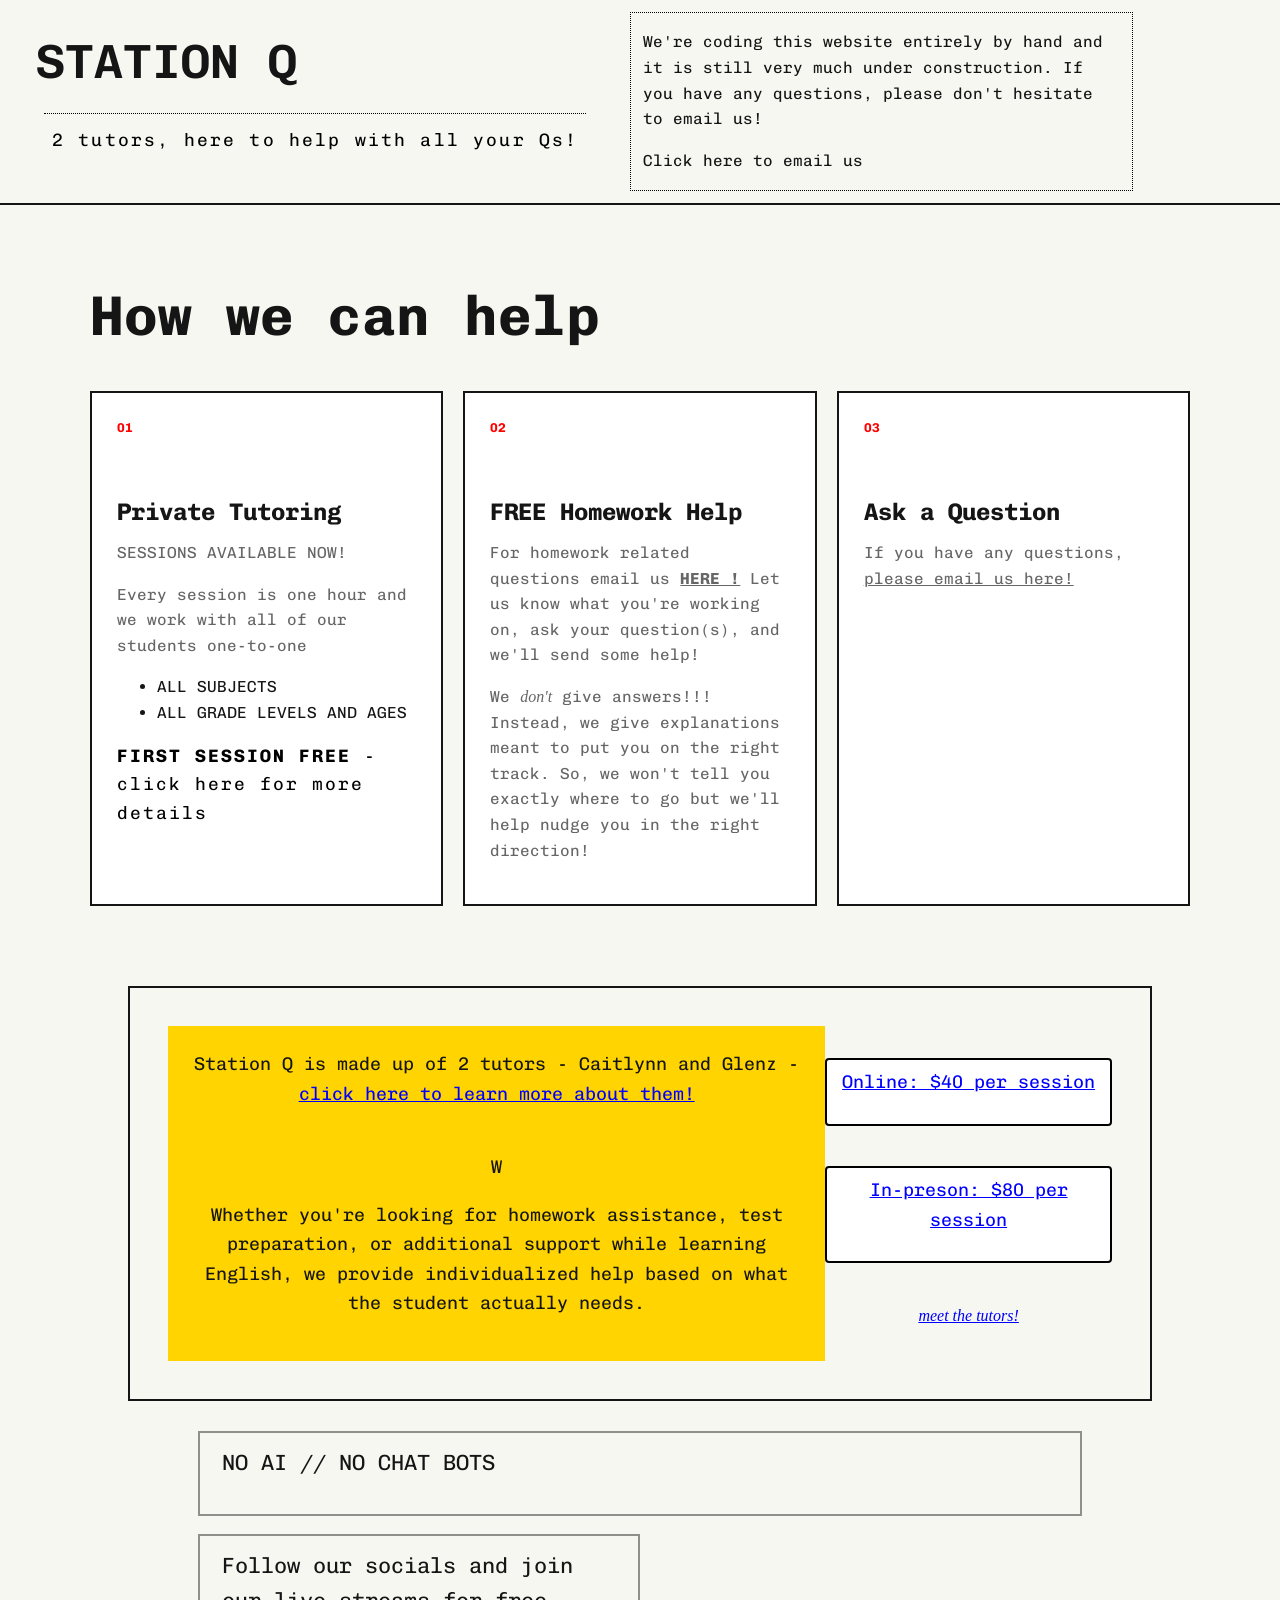
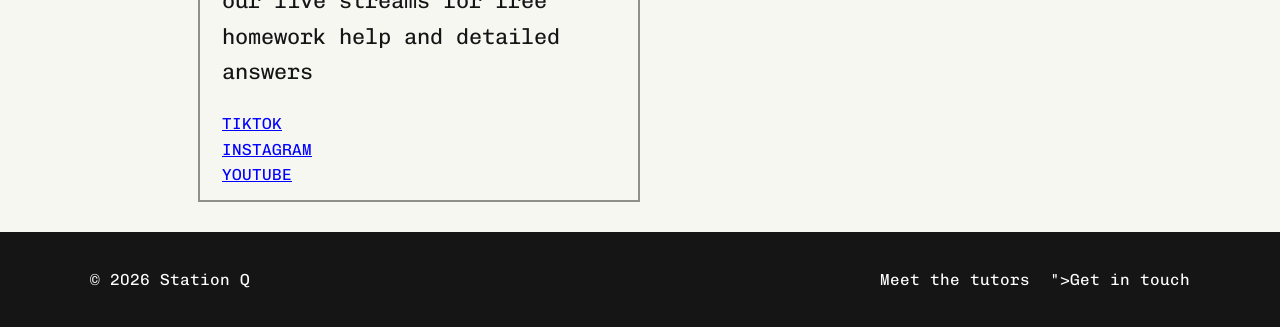
==== commit ed032c2f: "finishing up KINDA but not really" ====
--- a/index.html
+++ b/index.html
@@ -50,16 +50,43 @@
                         <span class="card-number">01</span>
                         <h3>Private Tutoring</h3>
                         <p>
-                            <strong>One hour, one-on-one sessions</strong> that focus on the individual
-                            student's questions, coursework, and learning needs.
+                            SESSIONS AVAILABLE NOW!
+                        </p>
+                        <p>
+                            Every session is one hour and we work with all of our students one-to-one
+                        </p>
+                        <p>
+                            <ul>
+                                <li>
+                                    ALL SUBJECTS
+                                </li>
+                                <li>
+                                    ALL GRADE LEVELS AND AGES 
+                                </li>
+                            </ul>
+                        </p>
+                        <p>
+                        <a href="/tutoring-sessions.html">
+                        <p style="font-size: 18px; color: #000; letter-spacing:2px;">
+                            
+                            <strong>FIRST SESSION FREE</strong> - click here for more details
+                            
+                        </p></a>
                         </p>
                     </article>
 
                     <article class="card">
                         <span class="card-number">02</span>
-                        <h3>FREE Homeowrk Help</h3>
-                        <p>
-                            <a href="mailto:admin@station-q.com">Email us <u><strong>here</strong></u></a>
+                        <h3>FREE Homework Help</h3>
+                        <p>
+                            <a href="mailto:admin@station-q.com">For homework related questions email us <strong><u>HERE !</u></strong></a>
+                            Let us know what you're working on, ask your question(s), and we'll send some help!
+                            
+                        </p>
+                        <p>
+                            We <em>don't</em> give answers!!! Instead, we give explanations meant to 
+                            put you on the right track. So, we won't tell you exactly where to go but we'll help
+                            nudge you in the right direction!
                         </p>
                     </article>
 
@@ -67,8 +94,8 @@
                         <span class="card-number">03</span>
                         <h3>Ask a Question</h3>
                         <p>
-                            Submit a question and receive a detailed explanation
-                            through text, audio, video, or another useful format.
+                            <a href="mailto:admin@station-q.com">If you have any questions, <u>please email us here!</u></a>
+                            
                         </p>
                     </article>
 
@@ -82,7 +109,7 @@
 
 
 
-        <section class="contact-section">
+<!--         <section class="contact-section">
             <div class="page-width">
 
                 <p class="eyebrow">Have a question?</p>
@@ -97,7 +124,7 @@
                 <a class="button" href="contact.html">Contact Me</a>
 
             </div>
-        </section>
+        </section> -->
 
     <section class="color-section">
         <div class="left">
